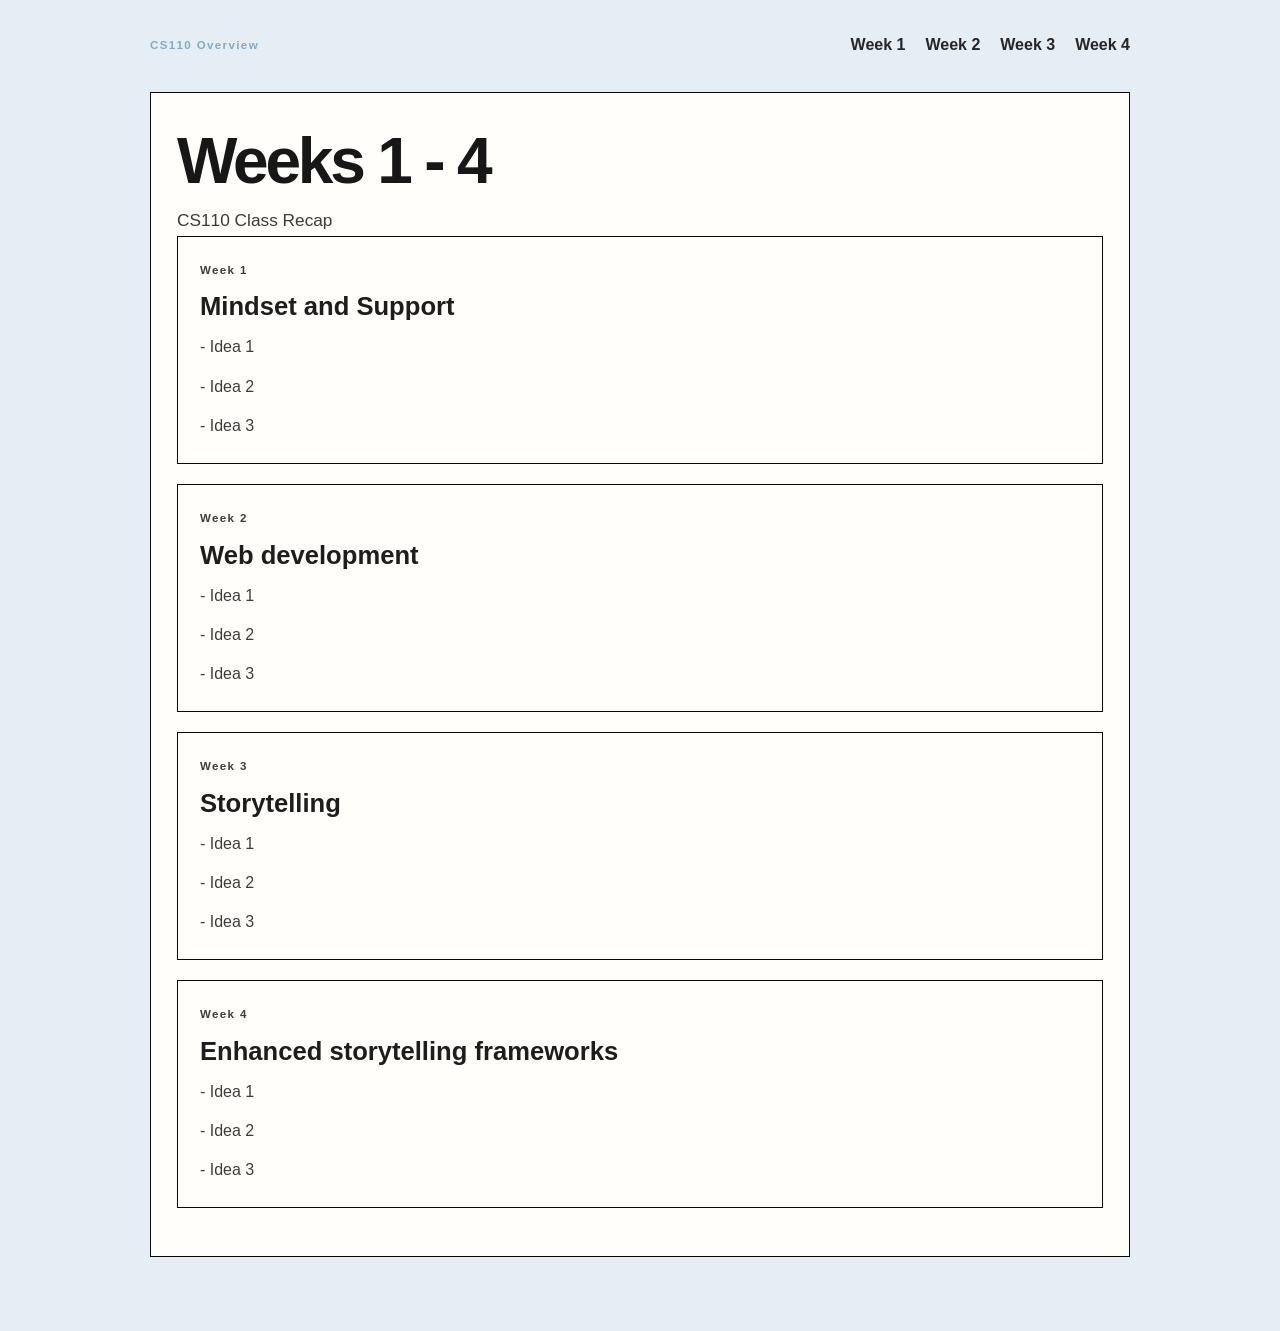
==== index.html @ 04b43291 "Add files via upload" ====
<!DOCTYPE html>
<html lang="en">
<head>
    <meta charset="UTF-8">
    <meta name="viewport" content="width=device-width, initial-scale=1.0">
    <title>Technology Field Guide</title>
    <meta name="description" content="Recap of concepts covered from weeks 1 through 4, CS110.">
    <link rel="stylesheet" href="style.css">
</head>
<body>
    <div class="page-shell">
        <header class="topbar">
            <p class="eyebrow">CS110 Overview</p>
            <nav class="topnav" aria-label="Main navigation">
                <a href="#Week 1">Week 1</a>
                <a href="#Week 2">Week 2</a>
                <a href="#Week 3">Week 3</a>
                <a href="#Week 4">Week 4</a>
            </nav>
        </header>

        <main class="hero" id="overview">
            <section class="intro-panel">
                <h1>Weeks 1 - 4</h1>
                <p class="subtitle">
                    CS110 Class Recap
                </p>
                

        <section class="video-panel" id="Week 1" aria-label="Week 1">
            <div class="video-copy">
                <p class="label">Week 1</p>
                <h3>Mindset and Support</h3>
                <p>
                    - Idea 1
                </p>
                <p>
                    - Idea 2
                </p>
                <p>
                    - Idea 3
                </p>
            </div>
        </section>        

        <section class="video-panel" id="Week 2" aria-label="Week 2">
            <div class="video-copy">
                <p class="label">Week 2</p>
                <h3>Web development</h3>
                <p>
                    - Idea 1
                </p>
                <p>
                    - Idea 2
                </p>
                <p>
                    - Idea 3
                </p>
            </div>
        </section>

        <section class="video-panel" id="Week 3" aria-label="Week 3">
            <div class="video-copy">
                <p class="label">Week 3</p>
                <h3>Storytelling</h3>
                <p>
                    - Idea 1
                </p>
                <p>
                    - Idea 2
                </p>
                <p>
                    - Idea 3
                </p>
            </div>
        </section>

        <section class="video-panel" id="Week 4" aria-label="Week 4">
            <div class="video-copy">
                <p class="label">Week 4</p>
                <h3>Enhanced storytelling frameworks</h3>
                <p>
                    - Idea 1
                </p>
                <p>
                    - Idea 2
                </p>
                <p>
                    - Idea 3
                </p>
            </div>
        </section>  

    </div>
</body>
</html>
---- style.css ----
* {
    box-sizing: border-box;
}

html {
    scroll-behavior: smooth;
}

body {
    margin: 0;
    min-height: 100vh;
    font-family: Helvetica, Arial, sans-serif;
    background: #e5eef4;
    color: #1d1d1d;
}

img {
    max-width: 100%;
    display: block;
}

 a {
    text-decoration: none;
}

.page-shell {
    width: min(980px, calc(100% - 32px));
    margin: 0 auto;
    padding: 28px 0 56px;
}

.scene-page {
    background: #f7f4f4;
    color: #1d1d1d;
}

.scene-shell {
    width: min(980px, calc(100% - 32px));
    margin: 0 auto;
    padding: 28px 0 56px;
}

.scene-header {
    padding-bottom: 12px;
}

.back-link {
    display: inline-block;
    margin-bottom: 14px;
    color: #1d1d1d;
    font-weight: 600;
}

.scene-description,
#scene-status,
#scene-controls {
    max-width: 720px;
    color: #3d3d3d;
    line-height: 1.7;
}

.topbar {
    display: flex;
    justify-content: space-between;
    align-items: center;
    gap: 16px;
    padding: 8px 0 18px;
}

.eyebrow,
.kicker,
.label {
    margin: 0;
    letter-spacing: 0.12em;
    font-size: 0.72rem;
    font-weight: 700;
    color: #84aac1;
}

.topnav {
    display: flex;
    align-items: center;
    gap: 20px;
    flex-wrap: wrap;
}

.topnav a {
    color: #262626;
    font-weight: 600;
}

.topnav a:hover,
.topnav a:focus-visible {
    color: #84aac1;
}

.hero {
    padding: 20px 0 18px;
}

.intro-panel,
.info-card,
.video-panel,
.quick-read {
    background: #fffefb;
    border: 1px solid #090909;
    border-radius: 0;
}

.intro-panel {
    padding: 28px 26px;
}

h1 {
    margin: 10px 0 14px;
    font-size: clamp(2.5rem, 5vw, 4.2rem);
    line-height: 0.96;
    letter-spacing: -0.05em;
    color: #171717;
    font-weight: 700;
}

.subtitle {
    max-width: 560px;
    margin: 0;
    font-size: 1.08rem;
    line-height: 1.7;
    color: #3b3b3b;
}

.cta-row {
    display: flex;
    flex-wrap: wrap;
    gap: 12px;
    margin-top: 26px;
}

.primary-button,
.secondary-button {
    display: inline-flex;
    align-items: center;
    justify-content: center;
    min-height: 44px;
    padding: 0 18px;
    border-radius: 0;
    border: 1px solid #1d1d1d;
    font-weight: 600;
}

.info-card {
    padding: 22px 20px;
}

.info-card h2 {
    margin-top: 8px;
    margin-bottom: 10px;
    font-size: 1.5rem;
}

.info-card p,
.video-copy p,
.quick-read p {
    margin: 0;
    color: #3d3d3d;
    line-height: 1.7;
}

.quick-read {
    padding: 20px 22px 22px;
    margin-bottom: 20px;
}

.review-heading {
    margin: 8px 0 12px;
    font-size: 1.5rem;
}

.review-heading a {
    color: #171717;
}

.quick-read a {
    font-weight: 600;
}

.quick-read p + p {
    margin-top: 10px;
}

.scene-panel,
.scene-change-note {
    margin-top: 24px;
    padding: 18px 20px;
    background: #ffffff;
    border: 1px solid #e8e0e0;
    max-width: 720px;
}

.scene-panel h2,
.video-copy h3 {
    margin: 8px 0 12px;
}

.scene-panel p,
.scene-change-note p {
    margin: 0 0 12px;
    color: #3d3d3d;
    line-height: 1.7;
}

.scene-panel p:last-child,
.scene-change-note p:last-child {
    margin-bottom: 0;
}

.scene-panel .label,
.scene-change-note .label {
    margin-bottom: 8px;
}

.scene-panel code,
.scene-change-note code,
.req-list code {
    font-size: 0.92em;
}

.req-list {
    margin: 0 0 12px;
    padding-left: 1.2rem;
    color: #3d3d3d;
    line-height: 1.7;
}

.req-list li + li {
    margin-top: 8px;
}

.req-list.numbered {
    list-style: decimal;
}



.video-panel {
    padding: 24px 22px;
    margin-bottom: 20px;
}

.video-copy h3 {
    margin: 10px 0 12px;
    font-size: clamp(1.6rem, 2vw, 2.3rem);
}

.video-copy p {
    margin: 0 0 12px;
}

.video-copy p:last-child {
    margin-bottom: 0;
}

@media (max-width: 760px) {
    .topbar {
        flex-direction: column;
        align-items: flex-start;
    }
}
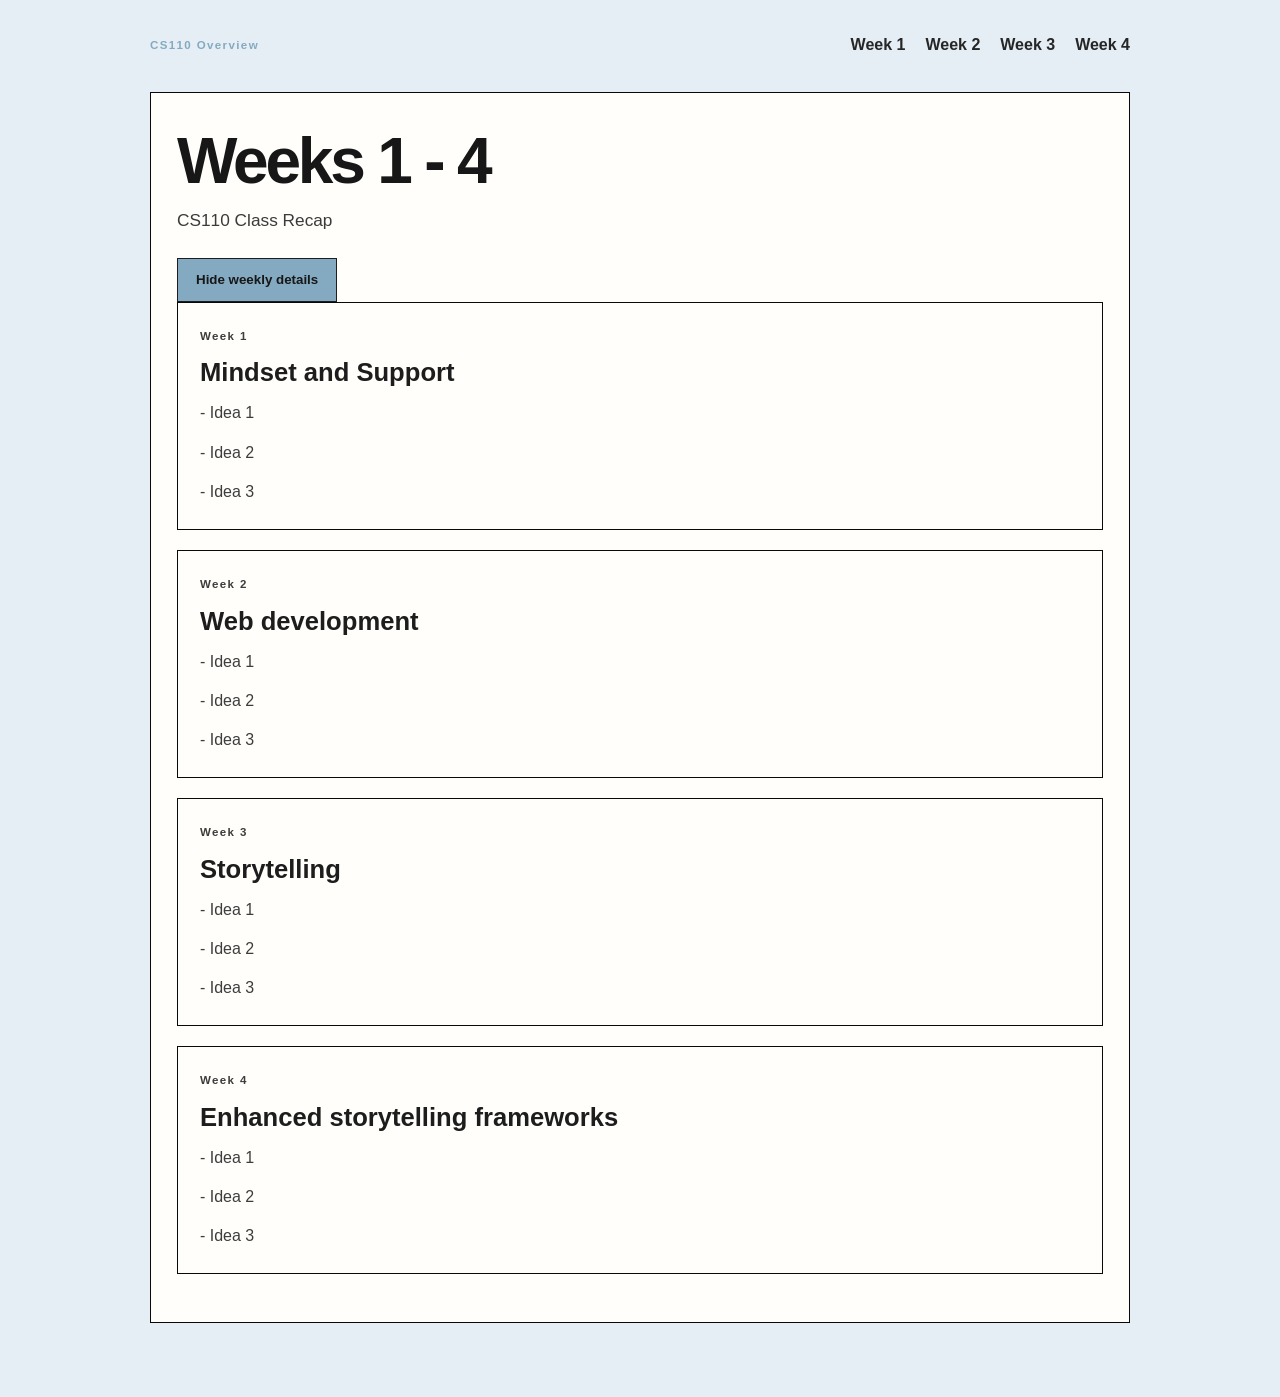
==== commit f289706e: "JS Additions" ====
--- a/index.html
+++ b/index.html
@@ -25,8 +25,11 @@
                 <p class="subtitle">
                     CS110 Class Recap
                 </p>
-                
+                <button class="details-button" id="details-toggle" type="button" aria-expanded="true" aria-controls="weekly-details">
+                    Hide weekly details
+                </button>
 
+            <div id="weekly-details">
         <section class="video-panel" id="Week 1" aria-label="Week 1">
             <div class="video-copy">
                 <p class="label">Week 1</p>
@@ -90,7 +93,9 @@
                 </p>
             </div>
         </section>  
+            </div>
 
     </div>
+    <script src="script.js"></script>
 </body>
 </html>
--- a/style.css
+++ b/style.css
@@ -136,7 +136,8 @@
 }
 
 .primary-button,
-.secondary-button {
+.secondary-button,
+.details-button {
     display: inline-flex;
     align-items: center;
     justify-content: center;
@@ -147,6 +148,18 @@
     font-weight: 600;
 }
 
+.details-button {
+    margin-top: 22px;
+    background: #84aac1;
+    color: #171717;
+    cursor: pointer;
+}
+
+.details-button:hover,
+.details-button:focus-visible {
+    background: #b8d5e3;
+}
+
 .info-card {
     padding: 22px 20px;
 }
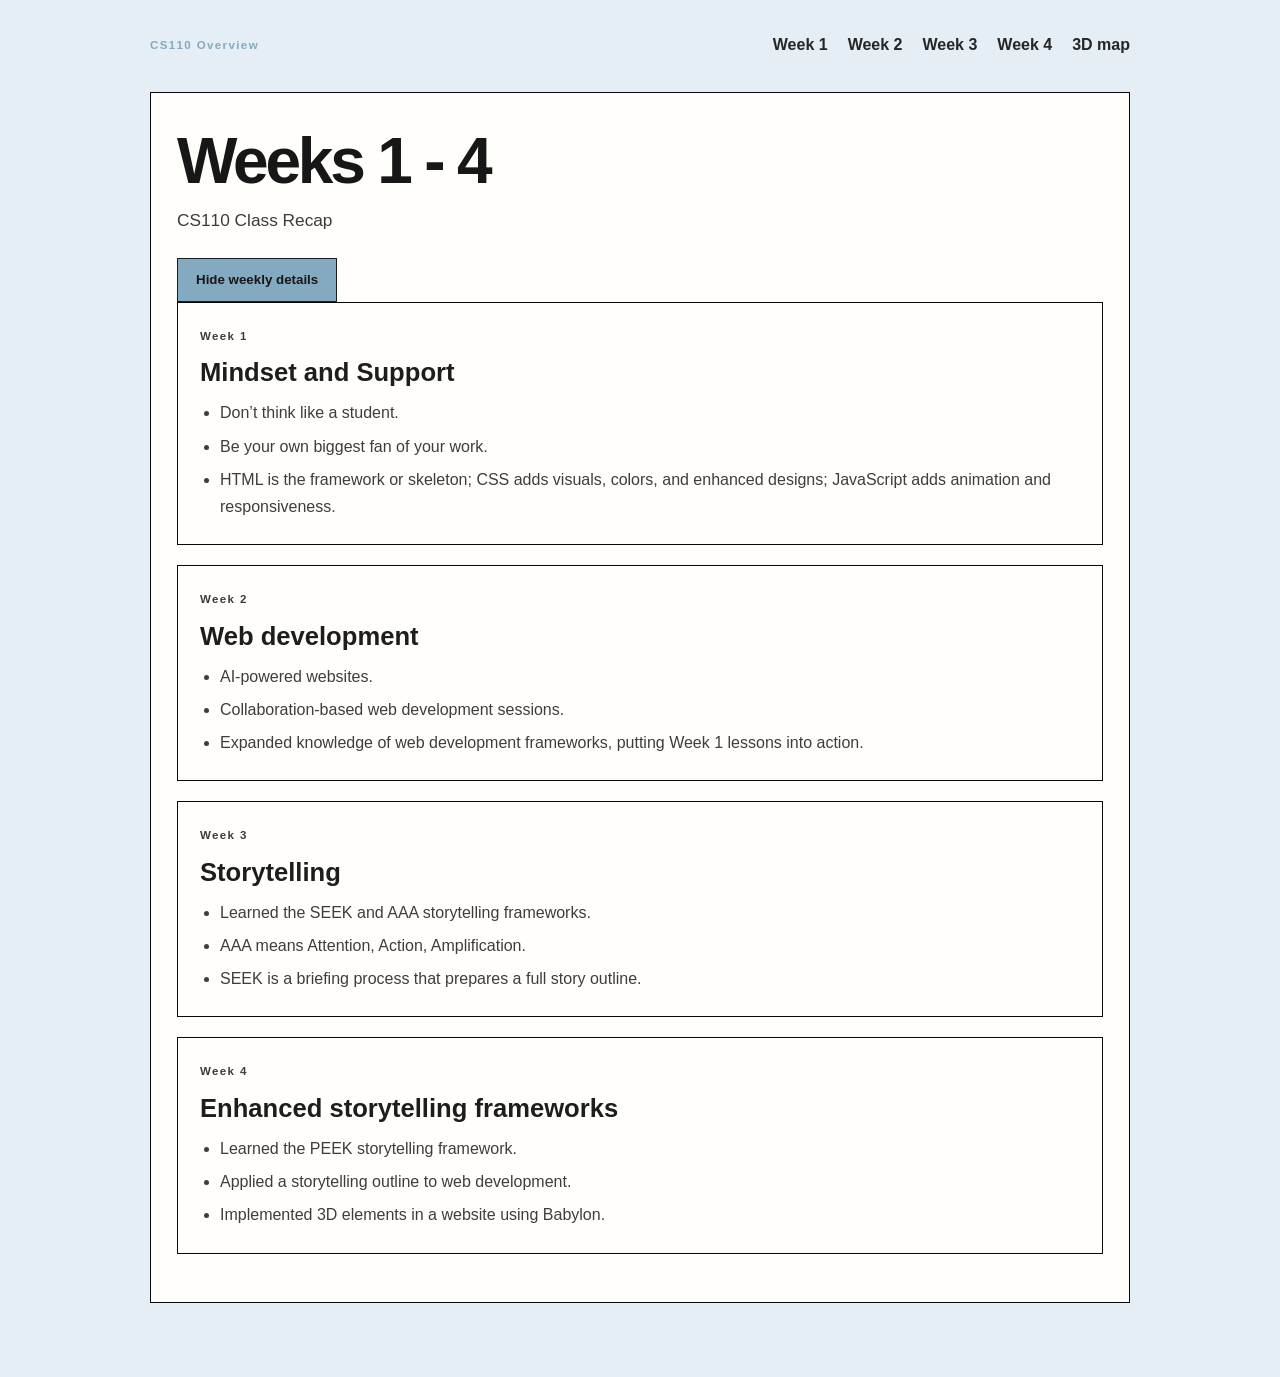
==== commit e1baa015: "Week 5 push" ====
--- a/index.html
+++ b/index.html
@@ -16,6 +16,7 @@
                 <a href="#Week 2">Week 2</a>
                 <a href="#Week 3">Week 3</a>
                 <a href="#Week 4">Week 4</a>
+                <a href="3d.html">3D map</a>
             </nav>
         </header>
 
@@ -34,15 +35,11 @@
             <div class="video-copy">
                 <p class="label">Week 1</p>
                 <h3>Mindset and Support</h3>
-                <p>
-                    - Idea 1
-                </p>
-                <p>
-                    - Idea 2
-                </p>
-                <p>
-                    - Idea 3
-                </p>
+                <ul>
+                    <li>Don’t think like a student.</li>
+                    <li>Be your own biggest fan of your work.</li>
+                    <li>HTML is the framework or skeleton; CSS adds visuals, colors, and enhanced designs; JavaScript adds animation and responsiveness.</li>
+                </ul>
             </div>
         </section>        
 
@@ -50,15 +47,11 @@
             <div class="video-copy">
                 <p class="label">Week 2</p>
                 <h3>Web development</h3>
-                <p>
-                    - Idea 1
-                </p>
-                <p>
-                    - Idea 2
-                </p>
-                <p>
-                    - Idea 3
-                </p>
+                <ul>
+                    <li>AI-powered websites.</li>
+                    <li>Collaboration-based web development sessions.</li>
+                    <li>Expanded knowledge of web development frameworks, putting Week 1 lessons into action.</li>
+                </ul>
             </div>
         </section>
 
@@ -66,15 +59,11 @@
             <div class="video-copy">
                 <p class="label">Week 3</p>
                 <h3>Storytelling</h3>
-                <p>
-                    - Idea 1
-                </p>
-                <p>
-                    - Idea 2
-                </p>
-                <p>
-                    - Idea 3
-                </p>
+                <ul>
+                    <li>Learned the SEEK and AAA storytelling frameworks.</li>
+                    <li>AAA means Attention, Action, Amplification.</li>
+                    <li>SEEK is a briefing process that prepares a full story outline.</li>
+                </ul>
             </div>
         </section>
 
@@ -82,15 +71,11 @@
             <div class="video-copy">
                 <p class="label">Week 4</p>
                 <h3>Enhanced storytelling frameworks</h3>
-                <p>
-                    - Idea 1
-                </p>
-                <p>
-                    - Idea 2
-                </p>
-                <p>
-                    - Idea 3
-                </p>
+                <ul>
+                    <li>Learned the PEEK storytelling framework.</li>
+                    <li>Applied a storytelling outline to web development.</li>
+                    <li>Implemented 3D elements in a website using Babylon.</li>
+                </ul>
             </div>
         </section>  
             </div>
--- a/style.css
+++ b/style.css
@@ -30,33 +30,216 @@
 }
 
 .scene-page {
-    background: #f7f4f4;
-    color: #1d1d1d;
+    background: #f2f0e9;
+    color: #1b241f;
 }
 
 .scene-shell {
-    width: min(980px, calc(100% - 32px));
+    width: min(1240px, calc(100% - 48px));
     margin: 0 auto;
-    padding: 28px 0 56px;
+    padding: 24px 0 30px;
 }
 
 .scene-header {
-    padding-bottom: 12px;
+    display: grid;
+    grid-template-columns: 1fr minmax(260px, 460px);
+    align-items: end;
+    gap: 12px 32px;
+    padding-bottom: 20px;
+}
+
+.scene-header .back-link {
+    grid-column: 1 / -1;
+    margin-bottom: 0;
 }
 
 .back-link {
     display: inline-block;
     margin-bottom: 14px;
-    color: #1d1d1d;
+    color: #1b241f;
     font-weight: 600;
 }
 
+.scene-header .eyebrow {
+    grid-column: 1;
+    grid-row: 2;
+    color: #477563;
+}
+
+.scene-header h1 {
+    grid-column: 1;
+    grid-row: 3;
+    margin: 5px 0 0;
+    font-size: clamp(2.6rem, 6vw, 5rem);
+    letter-spacing: 0;
+    line-height: 0.94;
+}
+
+.scene-header h1 span {
+    color: #ef6848;
+}
+
+.scene-header .scene-description {
+    grid-column: 2;
+    grid-row: 2 / 4;
+    align-self: end;
+    margin: 0 0 4px;
+    font-size: 1rem;
+}
+
 .scene-description,
-#scene-status,
+.scene-status,
 #scene-controls {
-    max-width: 720px;
-    color: #3d3d3d;
+    max-width: 620px;
+    color: #45534b;
     line-height: 1.7;
+}
+
+.concept-stage {
+    position: relative;
+    height: min(59vh, 570px);
+    min-height: 340px;
+    overflow: hidden;
+    background: #18241f;
+    border: 1px solid #18241f;
+}
+
+#renderCanvas {
+    display: block;
+    width: 100%;
+    height: 100%;
+    outline: none;
+    touch-action: none;
+}
+
+#renderCanvas:focus-visible {
+    outline: 3px solid #ef6848;
+    outline-offset: -4px;
+}
+
+.scene-node-label {
+    position: absolute;
+    z-index: 1;
+    transform: translateX(-50%);
+    max-width: 180px;
+    padding: 6px 9px;
+    border: 1px solid color-mix(in srgb, var(--node-color), transparent 35%);
+    background: rgb(24 36 31 / 88%);
+    color: #f2f0e9;
+    font: inherit;
+    font-size: 0.76rem;
+    line-height: 1.2;
+    text-align: center;
+    cursor: pointer;
+    white-space: normal;
+}
+
+.scene-node-label::before {
+    content: "";
+    display: inline-block;
+    width: 7px;
+    height: 7px;
+    margin-right: 6px;
+    border-radius: 50%;
+    background: var(--node-color);
+    vertical-align: 1px;
+}
+
+.scene-node-label:hover,
+.scene-node-label:focus-visible,
+.scene-node-label[aria-pressed="true"] {
+    border-color: var(--node-color);
+    background: #f2f0e9;
+    color: #1b241f;
+}
+
+.scene-status {
+    position: absolute;
+    left: 22px;
+    bottom: 14px;
+    margin: 0;
+    color: #d8e0d8;
+    font-size: 0.82rem;
+    pointer-events: none;
+}
+
+.scene-status:empty {
+    display: none;
+}
+
+.stage-index {
+    position: absolute;
+    top: 18px;
+    right: 20px;
+    display: flex;
+    gap: 14px;
+    color: #c3d0c6;
+    font-size: 0.72rem;
+    font-variant-numeric: tabular-nums;
+    pointer-events: none;
+}
+
+.stage-index span:nth-child(2) { color: #ef6848; }
+.stage-index span:nth-child(3) { color: #e3bb58; }
+.stage-index span:nth-child(4) { color: #83b9a2; }
+
+.scene-footer {
+    display: flex;
+    justify-content: space-between;
+    align-items: end;
+    gap: 32px;
+    padding: 18px 0 0;
+}
+
+.concept-readout h2 {
+    margin: 5px 0 6px;
+    font-size: 1.45rem;
+}
+
+.concept-readout > p:last-child {
+    max-width: 570px;
+    margin: 0;
+    color: #45534b;
+    line-height: 1.55;
+}
+
+.concept-readout .eyebrow {
+    color: #477563;
+}
+
+.scene-actions {
+    display: flex;
+    align-items: center;
+    justify-content: flex-end;
+    gap: 18px;
+}
+
+.scene-actions #scene-controls {
+    max-width: 260px;
+    margin: 0;
+    font-size: 0.82rem;
+}
+
+#reset-view {
+    min-height: 42px;
+    padding: 0 14px;
+    border: 1px solid #1b241f;
+    background: transparent;
+    color: #1b241f;
+    font: inherit;
+    font-weight: 600;
+    cursor: pointer;
+}
+
+#reset-view:enabled:hover,
+#reset-view:focus-visible {
+    background: #1b241f;
+    color: #f2f0e9;
+}
+
+#reset-view:disabled {
+    opacity: 0.5;
+    cursor: wait;
 }
 
 .topbar {
@@ -268,8 +451,15 @@
     margin: 0 0 12px;
 }
 
-.video-copy p:last-child {
-    margin-bottom: 0;
+.video-copy ul {
+    margin: 0;
+    padding-left: 1.25rem;
+    color: #3d3d3d;
+    line-height: 1.7;
+}
+
+.video-copy li + li {
+    margin-top: 6px;
 }
 
 @media (max-width: 760px) {
@@ -277,4 +467,43 @@
         flex-direction: column;
         align-items: flex-start;
     }
+
+    .scene-shell {
+        width: min(100% - 32px, 620px);
+        padding-top: 18px;
+    }
+
+    .scene-header {
+        grid-template-columns: 1fr;
+        gap: 10px;
+        padding-bottom: 16px;
+    }
+
+    .scene-header .scene-description {
+        grid-column: 1;
+        grid-row: 4;
+        max-width: 520px;
+        margin-top: 4px;
+    }
+
+    .concept-stage {
+        height: 52vh;
+        min-height: 320px;
+        max-height: 500px;
+    }
+
+    .scene-footer {
+        align-items: flex-start;
+        flex-direction: column;
+        gap: 14px;
+    }
+
+    .scene-actions {
+        width: 100%;
+        justify-content: space-between;
+    }
+
+    .scene-actions #scene-controls {
+        max-width: 300px;
+    }
 }
